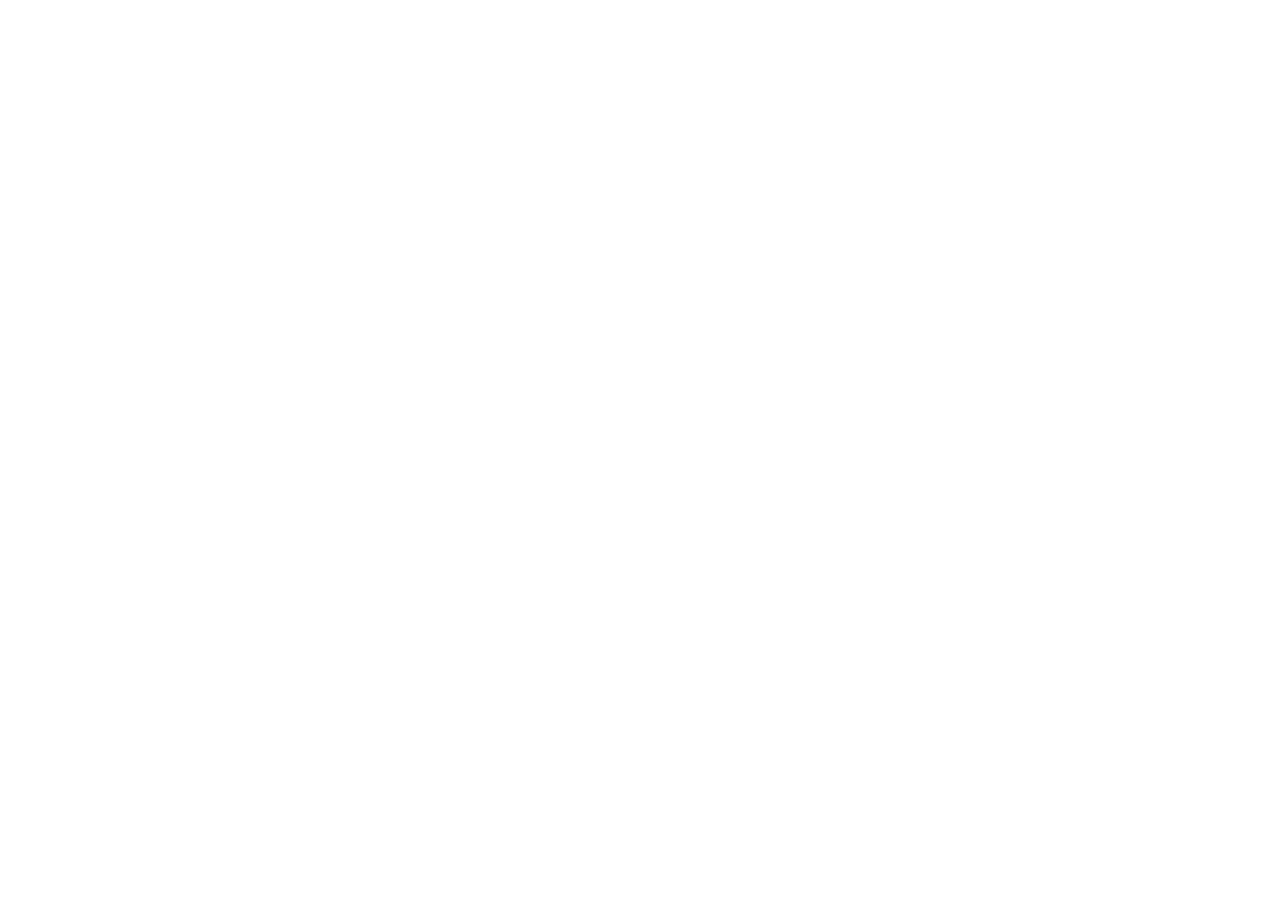
==== index.html @ d4c50ba3 "criei a página inicial" ====
<!DOCTYPE html>
<html lang="pt-br">
<head>
    <meta charset="UTF-8">
    <meta name="viewport" content="width=device-width, initial-scale=1.0">
    <link rel="shortcut icon" href="favicon.ico" type="image/x-icon">
    <title>Projeto Redes Sociais </title>
</head>
<body>
    
</body>
</html>
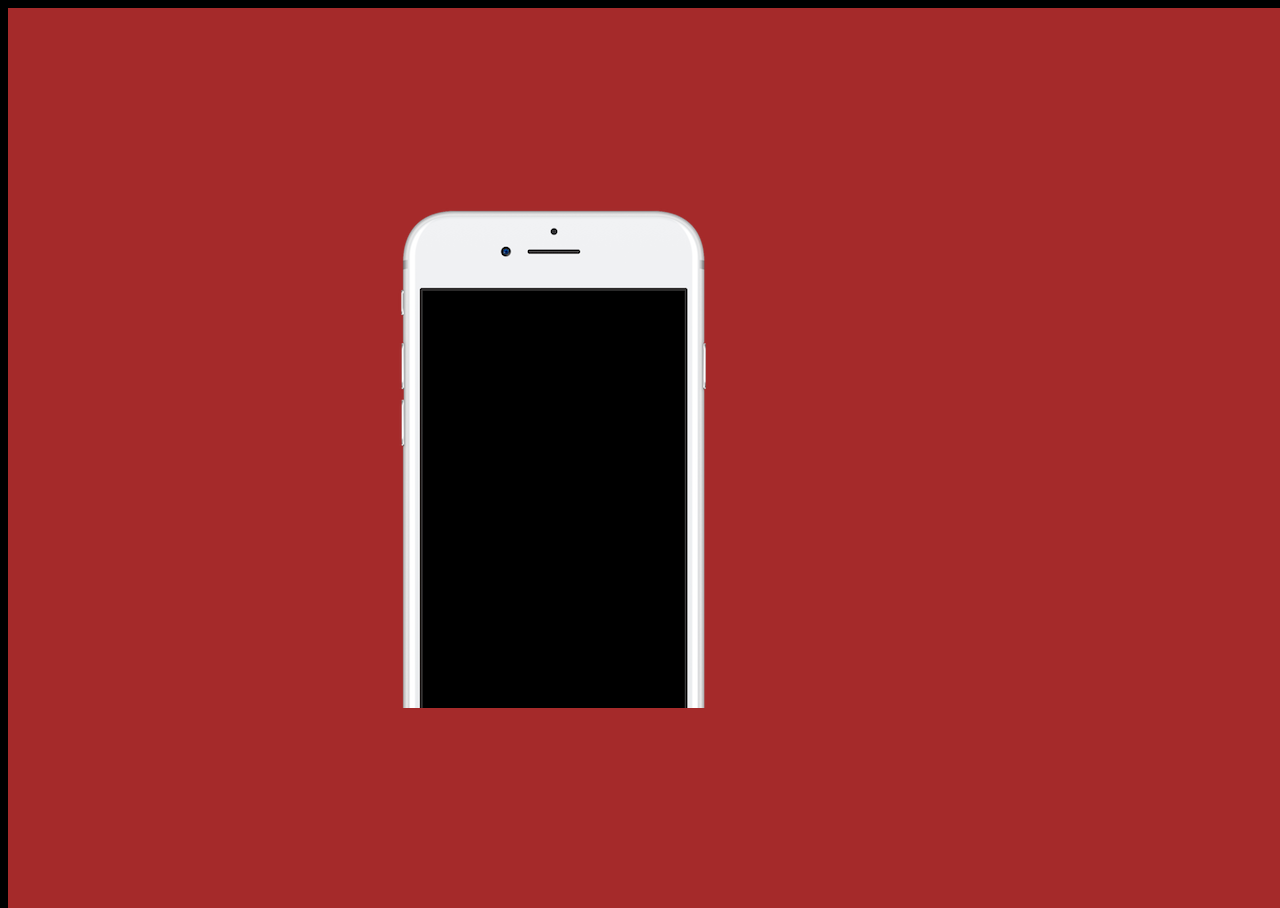
==== commit 6971cddc: "criei a página inicial" ====
--- a/index.html
+++ b/index.html
@@ -5,8 +5,16 @@
     <meta name="viewport" content="width=device-width, initial-scale=1.0">
     <link rel="shortcut icon" href="favicon.ico" type="image/x-icon">
     <title>Projeto Redes Sociais </title>
+    <link rel="stylesheet" href="estilo/style.css">
 </head>
 <body>
-    
+    <main>
+        <section id="telefone">
+
+        </section>
+        <section id="redes-sociais">
+
+        </section>
+    </main>
 </body>
 </html>--- a/estilo/style.css
+++ b/estilo/style.css
@@ -0,0 +1,30 @@
+@charset "UTF-8"
+
+* {
+    margin: 0px;
+    padding: 0px;
+    font-family: 'Lucida Sans', 'Lucida Sans Regular', 'Lucida Grande', 'Lucida Sans Unicode', Geneva, Verdana, sans-serif;
+}
+
+html, body {
+    height: 100vh;
+    width: 100vw;
+    background-color: black;
+}
+
+main {
+    height: 100vh;
+    position: relative;
+    background-color: brown;
+}
+
+section#telefone {
+    position: absolute;
+    top: 50%;
+    left: 50%;
+    transform: translate(-50%, -50%);
+    height: 500px;
+    width: 500px;
+    background-color: blue;
+    background: url('../imagens/frame-iphone.png') no-repeat;
+}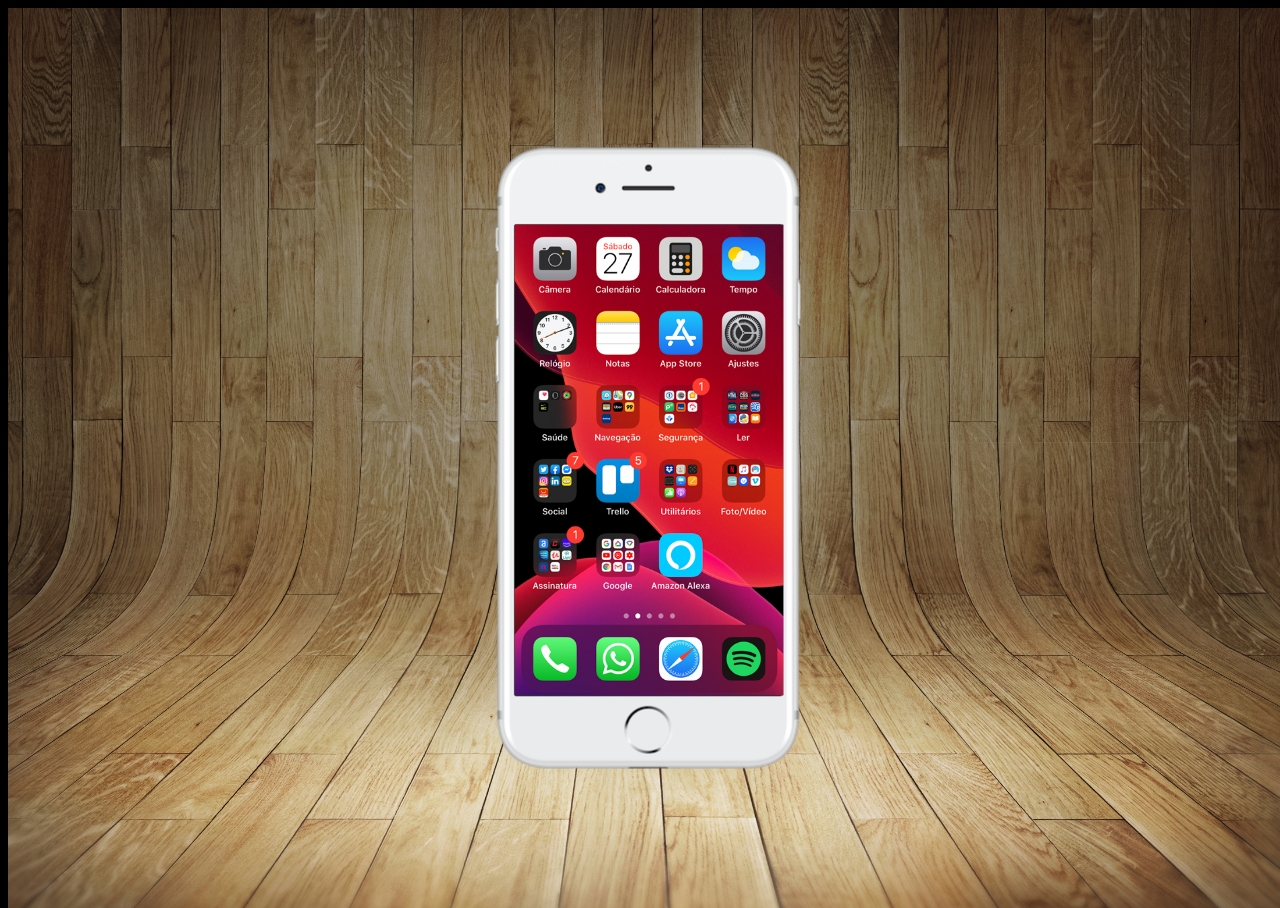
==== commit 83d0883a: "criei a tela home" ====
--- a/index.html
+++ b/index.html
@@ -10,7 +10,8 @@
 <body>
     <main>
         <section id="telefone">
-
+            <iframe src="home.html" name="tela" id="tela" 
+            frameborder="0"></iframe>
         </section>
         <section id="redes-sociais">
 
--- a/estilo/style.css
+++ b/estilo/style.css
@@ -1,6 +1,6 @@
 @charset "UTF-8"
 
-* {
+ * {
     margin: 0px;
     padding: 0px;
     font-family: 'Lucida Sans', 'Lucida Sans Regular', 'Lucida Grande', 'Lucida Sans Unicode', Geneva, Verdana, sans-serif;
@@ -12,10 +12,16 @@
     background-color: black;
 }
 
+body {
+    background: url('../imagens/fundo-madeira.jpg') no-repeat top center;
+    background-size: cover;
+    background-attachment: fixed;
+}
+
 main {
     height: 100vh;
     position: relative;
-    background-color: brown;
+    
 }
 
 section#telefone {
@@ -23,8 +29,17 @@
     top: 50%;
     left: 50%;
     transform: translate(-50%, -50%);
-    height: 500px;
-    width: 500px;
+    height: 627px;
+    width: 311px;
     background-color: blue;
     background: url('../imagens/frame-iphone.png') no-repeat;
+}
+
+iframe#tela {
+    position: relative;
+    top: 80px;
+    left: 22px;
+    width: 269px;
+    height: 471px;
+
 }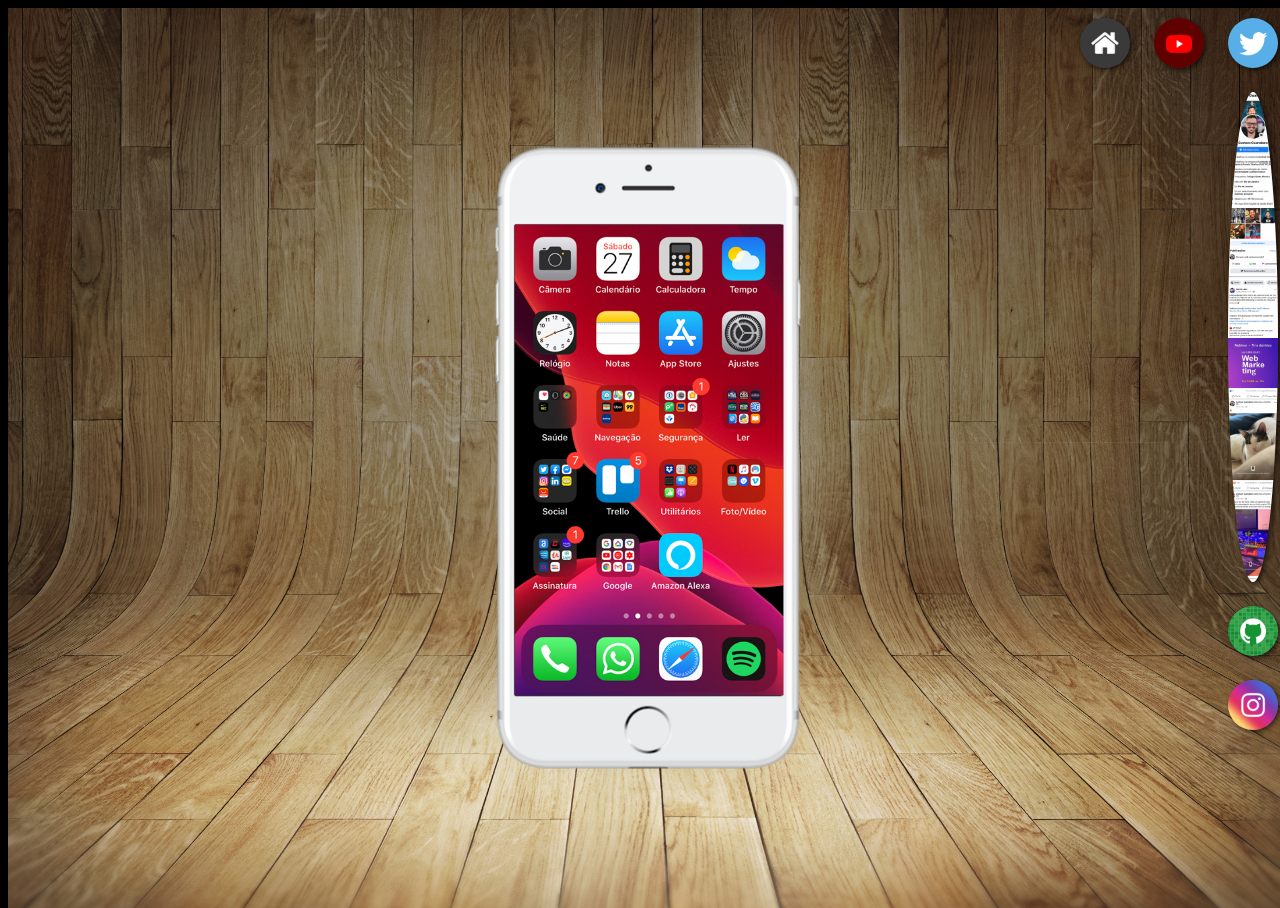
==== commit d84cc6b3: "criei os botoes" ====
--- a/index.html
+++ b/index.html
@@ -14,6 +14,12 @@
             frameborder="0"></iframe>
         </section>
         <section id="redes-sociais">
+                <a href="#" target="tela"> <img src="imagens/logo-home.jpg" alt=""></a>
+                <a href="#" target="tela"> <img src="imagens/logo-youtube.jpg" alt=""></a>
+                <a href="#" target="tela"> <img src="imagens/logo-twitter.jpg" alt=""></a> <br>
+                <a href="#" target="tela"> <img src="imagens/tela-facebook.jpg" alt=""></a> <br>
+                <a href="#" target="tela"> <img src="imagens/logo-github.jpg" alt=""></a> <br>
+                <a href="#" target="tela"> <img src="imagens/logo-instagram.jpg" alt=""></a> <br>
 
         </section>
     </main>
--- a/estilo/style.css
+++ b/estilo/style.css
@@ -42,4 +42,21 @@
     width: 269px;
     height: 471px;
 
+}
+
+section#redes-sociais {
+    text-align: right;
+}
+
+section#redes-sociais img {
+    width: 50px;
+    margin: 10px;
+    border-radius: 50%;
+    box-shadow: 2px 2px 5px rgba(0, 0, 0, 0.636);
+    box-sizing: border-box;
+}
+
+section#redes-sociais img:hover {
+    border: 2px solid rgba(0, 0, 0, 0.51);
+    
 }